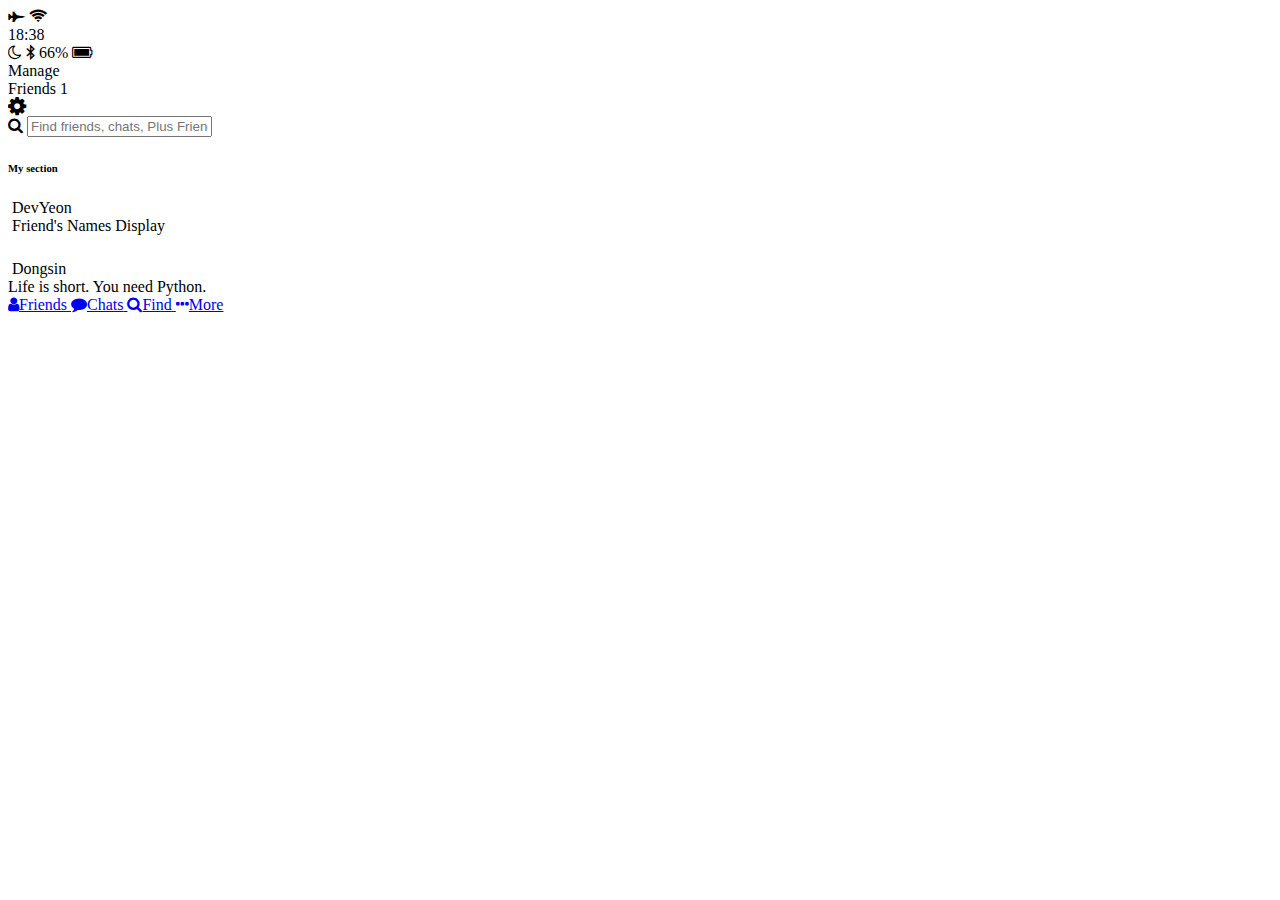
==== index.html @ d83b1c01 "add friends main & sections" ====
<!DOCTYPE html>
<html lang="en">
<head>
    <meta charset="UTF-8">
    <meta name="viewport" content="width=f, initial-scale=1.0">
    <meta http-equiv="X-UA-Compatible" content="ie=edge">
    <link rel="stylesheet" href="https://maxcdn.bootstrapcdn.com/font-awesome/4.7.0/css/font-awesome.min.css">
    <title>Friends</title>
</head>
<body>
    <header>
        <div class="header__top">
            <div class="header__column">
                <!-- plane icon -->
                <i class="fa fa-fighter-jet"></i>

                <!-- wifi icon -->
                <i class="fa fa-wifi"></i>

            </div>
            <div class="header__column">
                <span class="header__time">18:38</span>
            </div>
            <div class="header__column">
                <!-- moon icon -->
                <i class="fa fa-moon-o"></i>

                <!-- bluetooth icon -->
                <i class="fa fa-bluetooth-b"></i>

                <span class="header__battery">66% 
                    <!-- battery icon --> <i class="fa fa-battery-full"></i>

                </span>
            </div>
        </div>

        <div class="header__bottom">
            <div class="header__column">
                <span class="header__text">Manage</span>
            </div>
            
            <div class="header__column">
                <span class="header__text">Friends <span class="header__number">1</span></span>
            </div>

            <div class="header__column">
                <i class="fa fa-cog fa-lg"></i>
            </div>
        </div>
    </header>

    <main class="friends">
        <div class="search-bar">
            <i class="fa fa-search"></i>
            <input type="text" placeholder="Find friends, chats, Plus Friends"/>
        </div>

        <section class="friends__section">
            <header class="friends__section-header">
                <h6 class="friends__section-title">My section</h6>
            </header>

            <div class="friends__section-rows">
                <div class="friends__section-row">
                    <img src="" alt="">
                    <span class="friends__section-name">DevYeon</span>
                </div>

                <div class="friends__section-row">
                    <img src="" alt="">
                    <span class="friends__section-name">Friend's Names Display</span>
                </div>
            </div>
        </section>

        <section class="friends__section">
            <header class="friends__section-header">
                <h6 class="friends__section-title"></h6>
            </header>

            <div class="friends__section-rows">
                <div class="friends__section-row">
                    <div class="friends__section-column">
                        <img src="" alt="">
                        <span class="friends__section-name">Dongsin</span>
                    </div>

                    <span class="friends__section-tagline">Life is short. You need Python.</span>
                </div>
            </div>
        </section>
    </main>

    <nav class="tab-bar">
        <a href="index.html" class="tab-ber__tab">
            <i class="fa fa-user"></i><span class="tab_bar__title tab-bar__tab--selected">Friends</span>
        </a>
        <a href="chats.html" class="tab-ber__tab">
            <i class="fa fa-comment"></i><span class="tab_bar__title">Chats</span>
        </a>
        <a href="find.html" class="tab-ber__tab">
            <i class="fa fa-search"></i><span class="tab_bar__title">Find</span>
        </a>
        <a href="more.html" class="tab-ber__tab">
            <i class="fa fa-ellipsis-h"></i><span class="tab_bar__title">More</span>
        </a>
    </nav>
</body>
</html>
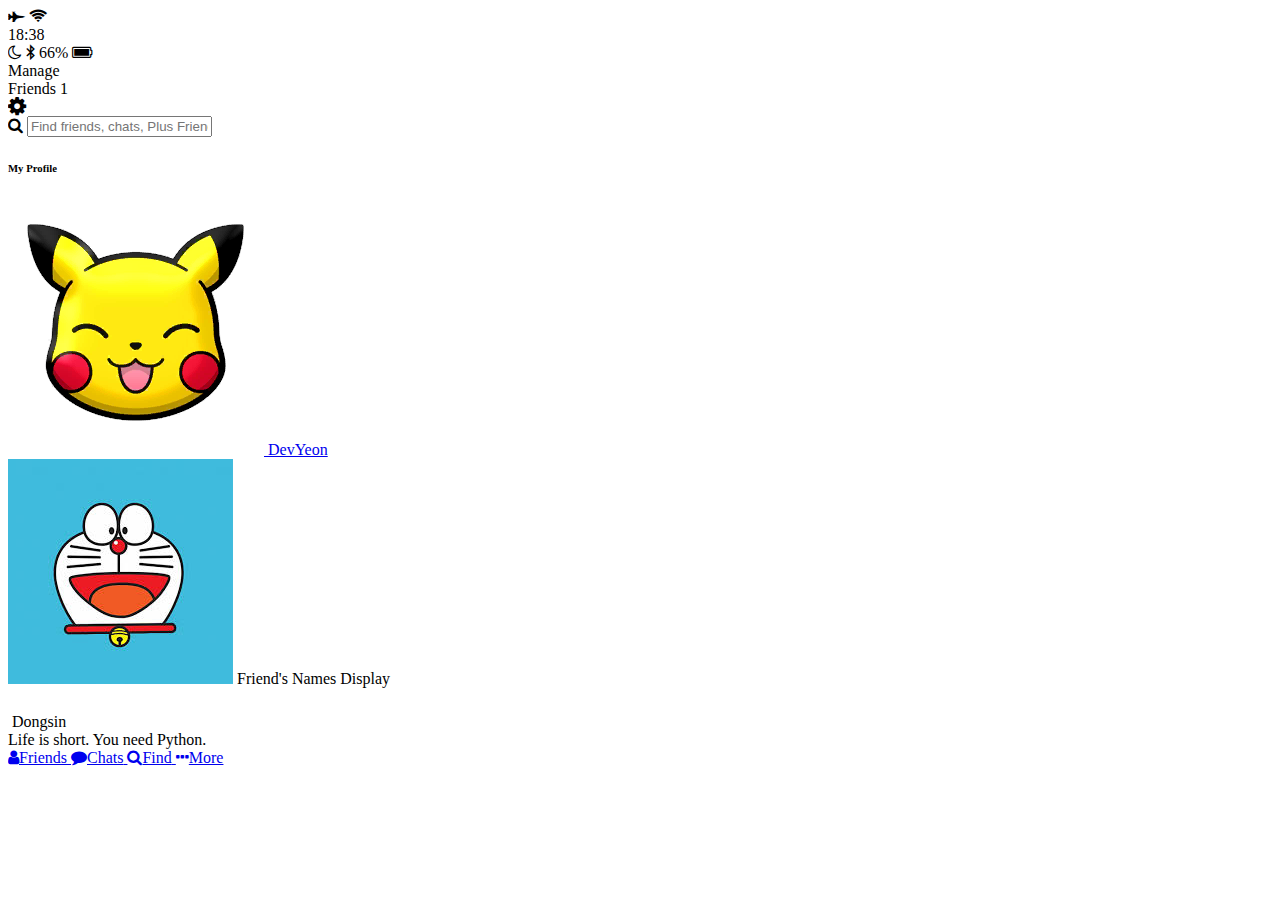
==== commit 17ade0db: "chat + back to page links." ====
--- a/index.html
+++ b/index.html
@@ -58,17 +58,19 @@
 
         <section class="friends__section">
             <header class="friends__section-header">
-                <h6 class="friends__section-title">My section</h6>
+                <h6 class="friends__section-title">My Profile</h6>
             </header>
 
             <div class="friends__section-rows">
                 <div class="friends__section-row">
-                    <img src="" alt="">
-                    <span class="friends__section-name">DevYeon</span>
+                    <a href="profile.html">
+                        <img src="images/profile.jpg" alt="">
+                        <span class="friends__section-name">DevYeon</span>
+                    </a>
                 </div>
 
                 <div class="friends__section-row">
-                    <img src="" alt="">
+                    <img src="images/avatar.jpg" alt="">
                     <span class="friends__section-name">Friend's Names Display</span>
                 </div>
             </div>
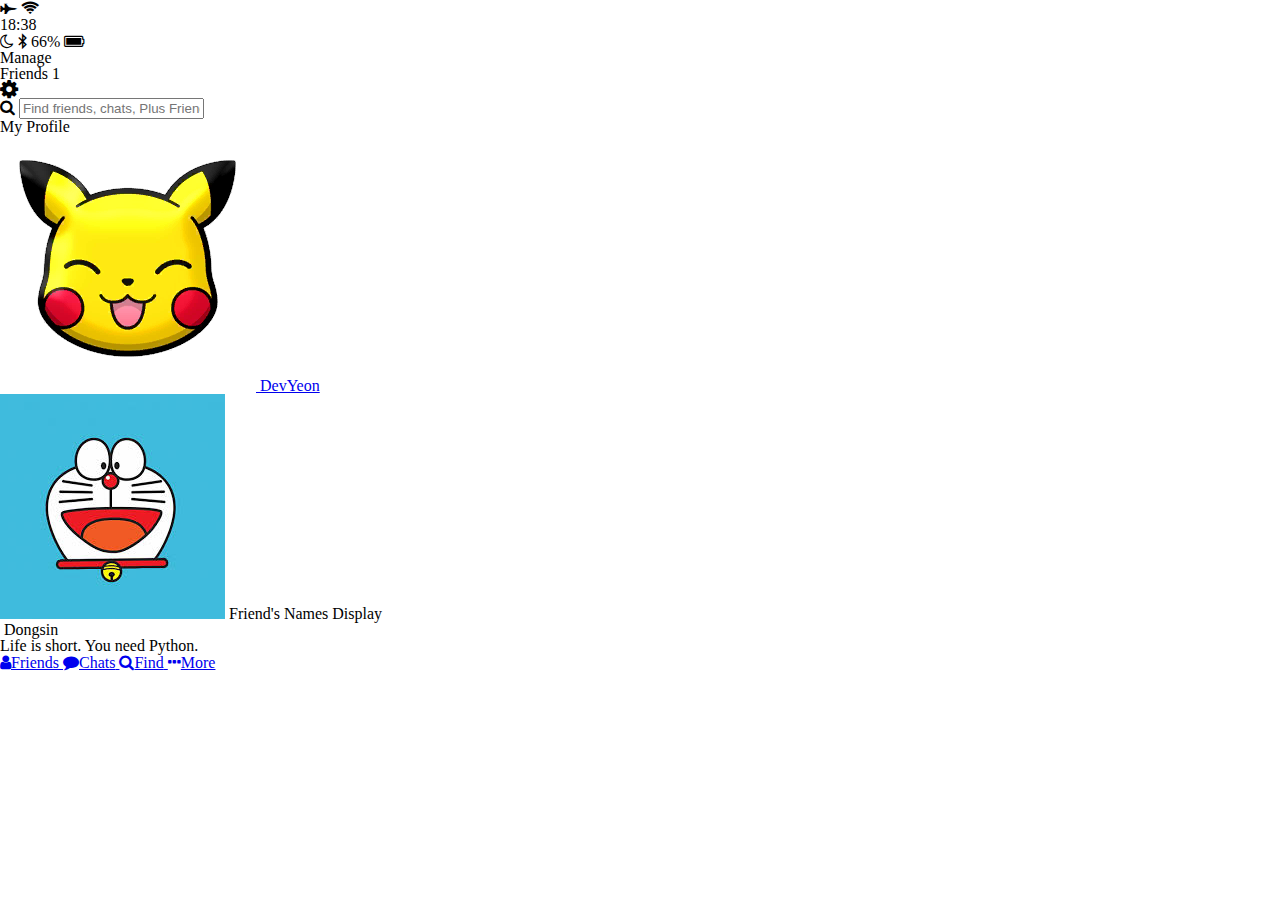
==== commit 262dc47c: "import reset, header, styles css files." ====
--- a/index.html
+++ b/index.html
@@ -5,10 +5,11 @@
     <meta name="viewport" content="width=f, initial-scale=1.0">
     <meta http-equiv="X-UA-Compatible" content="ie=edge">
     <link rel="stylesheet" href="https://maxcdn.bootstrapcdn.com/font-awesome/4.7.0/css/font-awesome.min.css">
+    <link rel="stylesheet" href="css/styles.css">
     <title>Friends</title>
 </head>
 <body>
-    <header>
+    <header class="top-header">
         <div class="header__top">
             <div class="header__column">
                 <!-- plane icon -->
--- a/css/styles.css
+++ b/css/styles.css
@@ -0,0 +1,2 @@
+@import 'reset.css';
+@import 'header.css';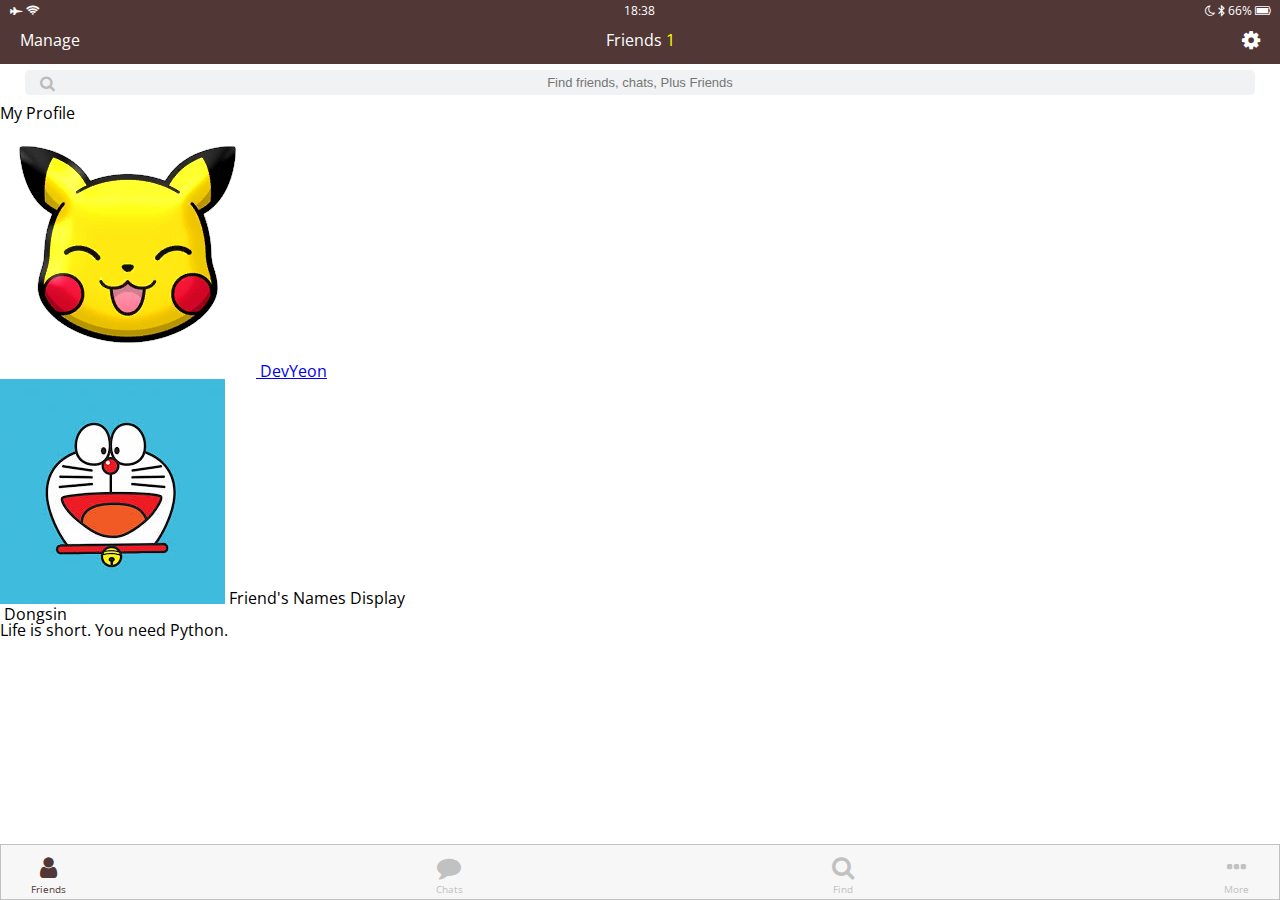
==== commit de11a830: "import header, navigation, globals, search-bar css files." ====
--- a/index.html
+++ b/index.html
@@ -96,17 +96,17 @@
     </main>
 
     <nav class="tab-bar">
-        <a href="index.html" class="tab-ber__tab">
-            <i class="fa fa-user"></i><span class="tab_bar__title tab-bar__tab--selected">Friends</span>
+        <a href="index.html" class="tab-bar__tab  tab-bar__tab--selected">
+            <i class="fa fa-user"></i><span class="tab-bar__title">Friends</span>
         </a>
-        <a href="chats.html" class="tab-ber__tab">
-            <i class="fa fa-comment"></i><span class="tab_bar__title">Chats</span>
+        <a href="chats.html" class="tab-bar__tab">
+            <i class="fa fa-comment"></i><span class="tab-bar__title">Chats</span>
         </a>
-        <a href="find.html" class="tab-ber__tab">
-            <i class="fa fa-search"></i><span class="tab_bar__title">Find</span>
+        <a href="find.html" class="tab-bar__tab">
+            <i class="fa fa-search"></i><span class="tab-bar__title">Find</span>
         </a>
-        <a href="more.html" class="tab-ber__tab">
-            <i class="fa fa-ellipsis-h"></i><span class="tab_bar__title">More</span>
+        <a href="more.html" class="tab-bar__tab">
+            <i class="fa fa-ellipsis-h"></i><span class="tab-bar__title">More</span>
         </a>
     </nav>
 </body>
--- a/css/styles.css
+++ b/css/styles.css
@@ -1,2 +1,6 @@
+@import url('https://fonts.googleapis.com/css?family=Open+Sans:400,600');
 @import 'reset.css';
-@import 'header.css';+@import 'globals.css';
+@import 'header.css';
+@import 'navigation.css';
+@import 'search-bar.css';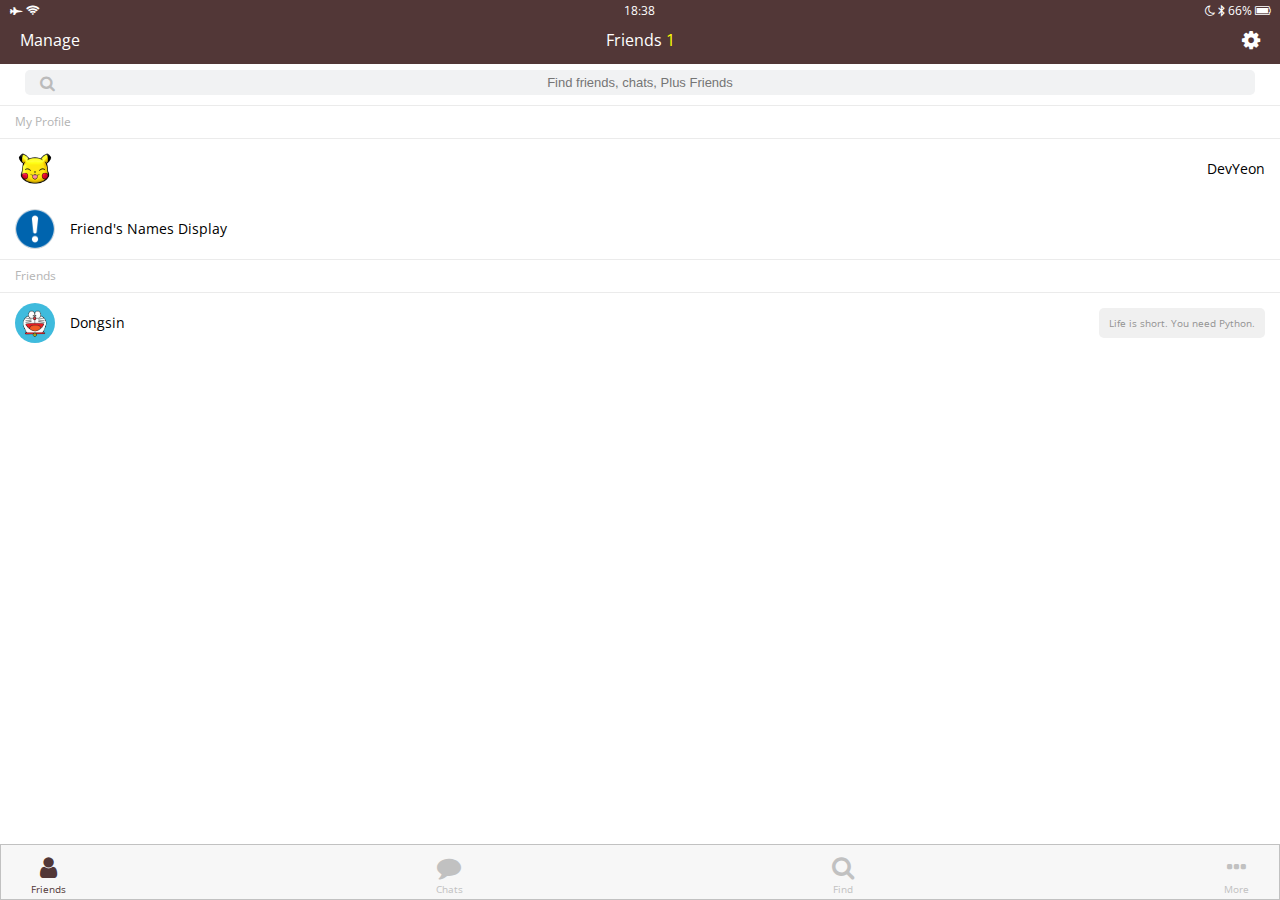
==== commit d30d1ef0: "import friends css, friends.html done" ====
--- a/index.html
+++ b/index.html
@@ -63,15 +63,15 @@
             </header>
 
             <div class="friends__section-rows">
-                <div class="friends__section-row">
-                    <a href="profile.html">
-                        <img src="images/profile.jpg" alt="">
-                        <span class="friends__section-name">DevYeon</span>
+                <div class="friends__section-row with-tagline">
+                    <img src="images/profile.jpg" alt="">
+                    <a href="profile.html" class="friends__section-name"></a>
+                        DevYeon
                     </a>
                 </div>
 
                 <div class="friends__section-row">
-                    <img src="images/avatar.jpg" alt="">
+                    <img src="images/notif.png" alt="">
                     <span class="friends__section-name">Friend's Names Display</span>
                 </div>
             </div>
@@ -79,17 +79,19 @@
 
         <section class="friends__section">
             <header class="friends__section-header">
-                <h6 class="friends__section-title"></h6>
+                <h6 class="friends__section-title">Friends</h6>
             </header>
 
             <div class="friends__section-rows">
-                <div class="friends__section-row">
+                <div class="friends__section-row with-tagline">
                     <div class="friends__section-column">
-                        <img src="" alt="">
+                        <img src="images/avatar.jpg" alt="">
                         <span class="friends__section-name">Dongsin</span>
                     </div>
 
-                    <span class="friends__section-tagline">Life is short. You need Python.</span>
+                    <span class="friends__section-tagline">
+                        Life is short. You need Python.
+                    </span>
                 </div>
             </div>
         </section>
--- a/css/styles.css
+++ b/css/styles.css
@@ -3,4 +3,5 @@
 @import 'globals.css';
 @import 'header.css';
 @import 'navigation.css';
-@import 'search-bar.css';+@import 'search-bar.css';
+@import 'friends.css';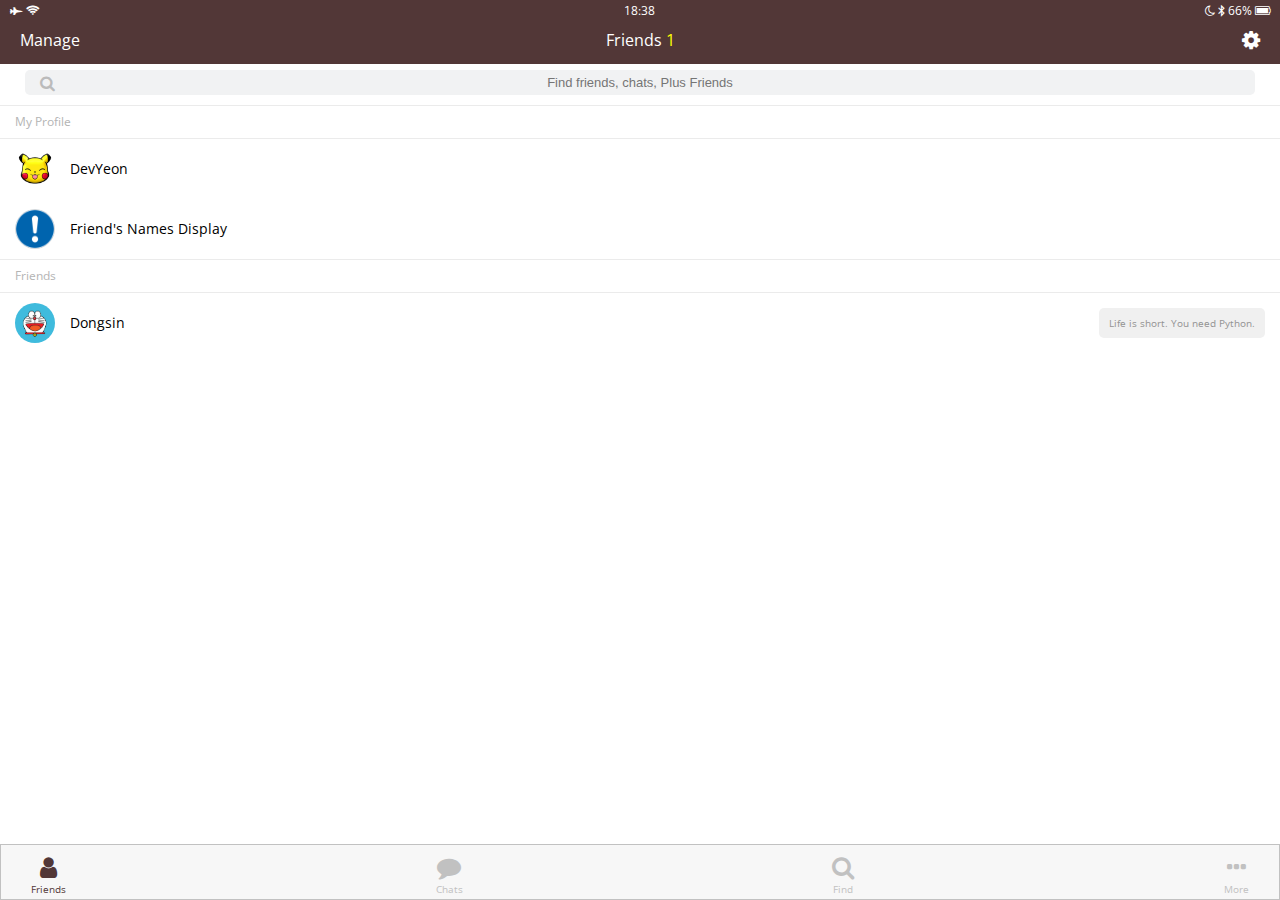
==== commit 2ba10175: "error fix" ====
--- a/index.html
+++ b/index.html
@@ -63,7 +63,7 @@
             </header>
 
             <div class="friends__section-rows">
-                <div class="friends__section-row with-tagline">
+                <div class="friends__section-row">
                     <img src="images/profile.jpg" alt="">
                     <a href="profile.html" class="friends__section-name"></a>
                         DevYeon
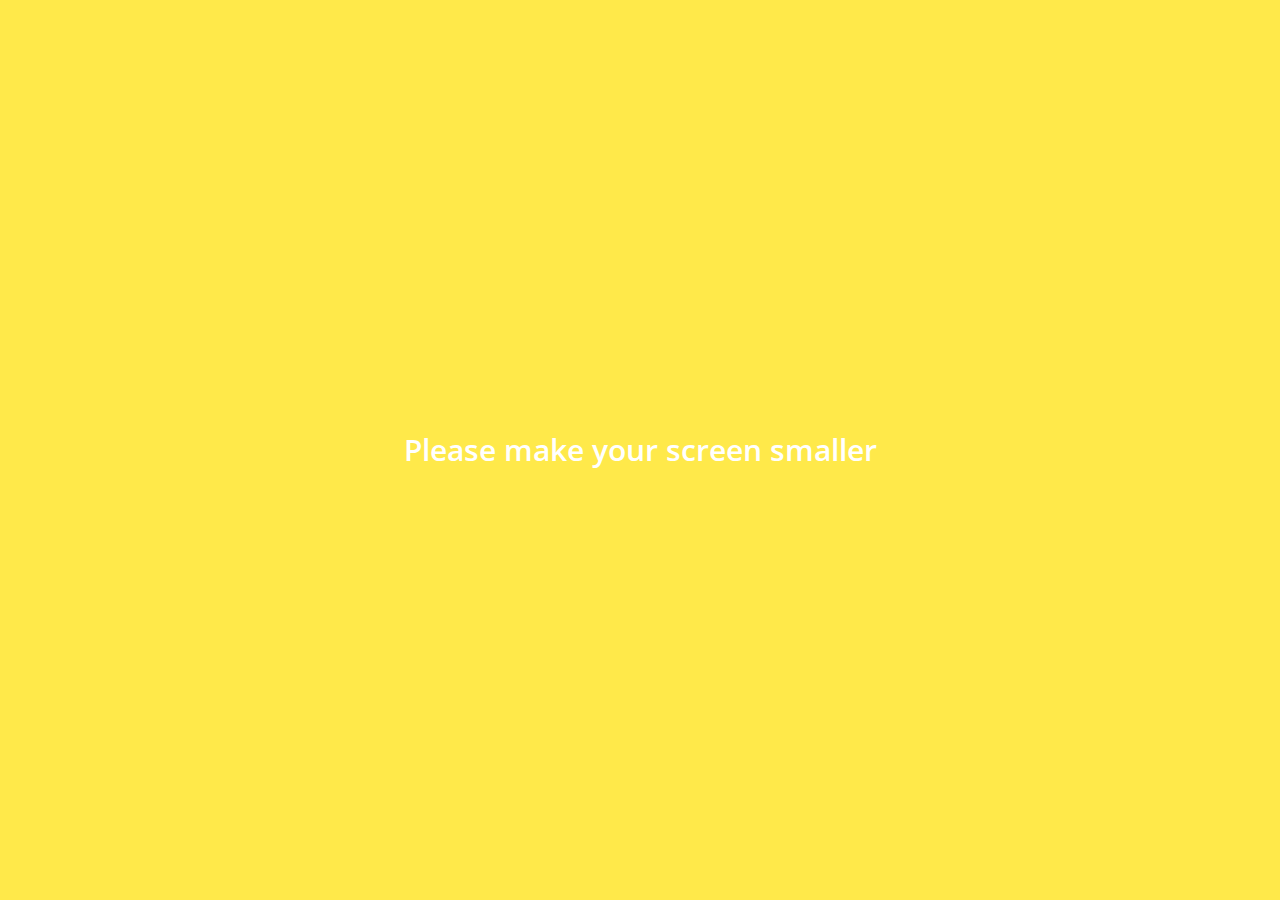
==== commit 999a69bc: "size media query done." ====
--- a/index.html
+++ b/index.html
@@ -65,7 +65,7 @@
             <div class="friends__section-rows">
                 <div class="friends__section-row">
                     <img src="images/profile.jpg" alt="">
-                    <a href="profile.html" class="friends__section-name"></a>
+                    <a href="profile.html" class="friends__section-name">
                         DevYeon
                     </a>
                 </div>
@@ -111,5 +111,9 @@
             <i class="fa fa-ellipsis-h"></i><span class="tab-bar__title">More</span>
         </a>
     </nav>
+
+    <div class="bigScreenText">
+        <span>Please make your screen smaller</span>
+    </div>
 </body>
 </html>--- a/css/styles.css
+++ b/css/styles.css
@@ -4,4 +4,11 @@
 @import 'header.css';
 @import 'navigation.css';
 @import 'search-bar.css';
-@import 'friends.css';+@import 'friends.css';
+@import 'chats.css';
+@import 'find.css';
+@import 'more.css';
+@import 'profile.css';
+@import 'chat.css';
+@import 'bigScreen.css';
+@import 'mobile.css';